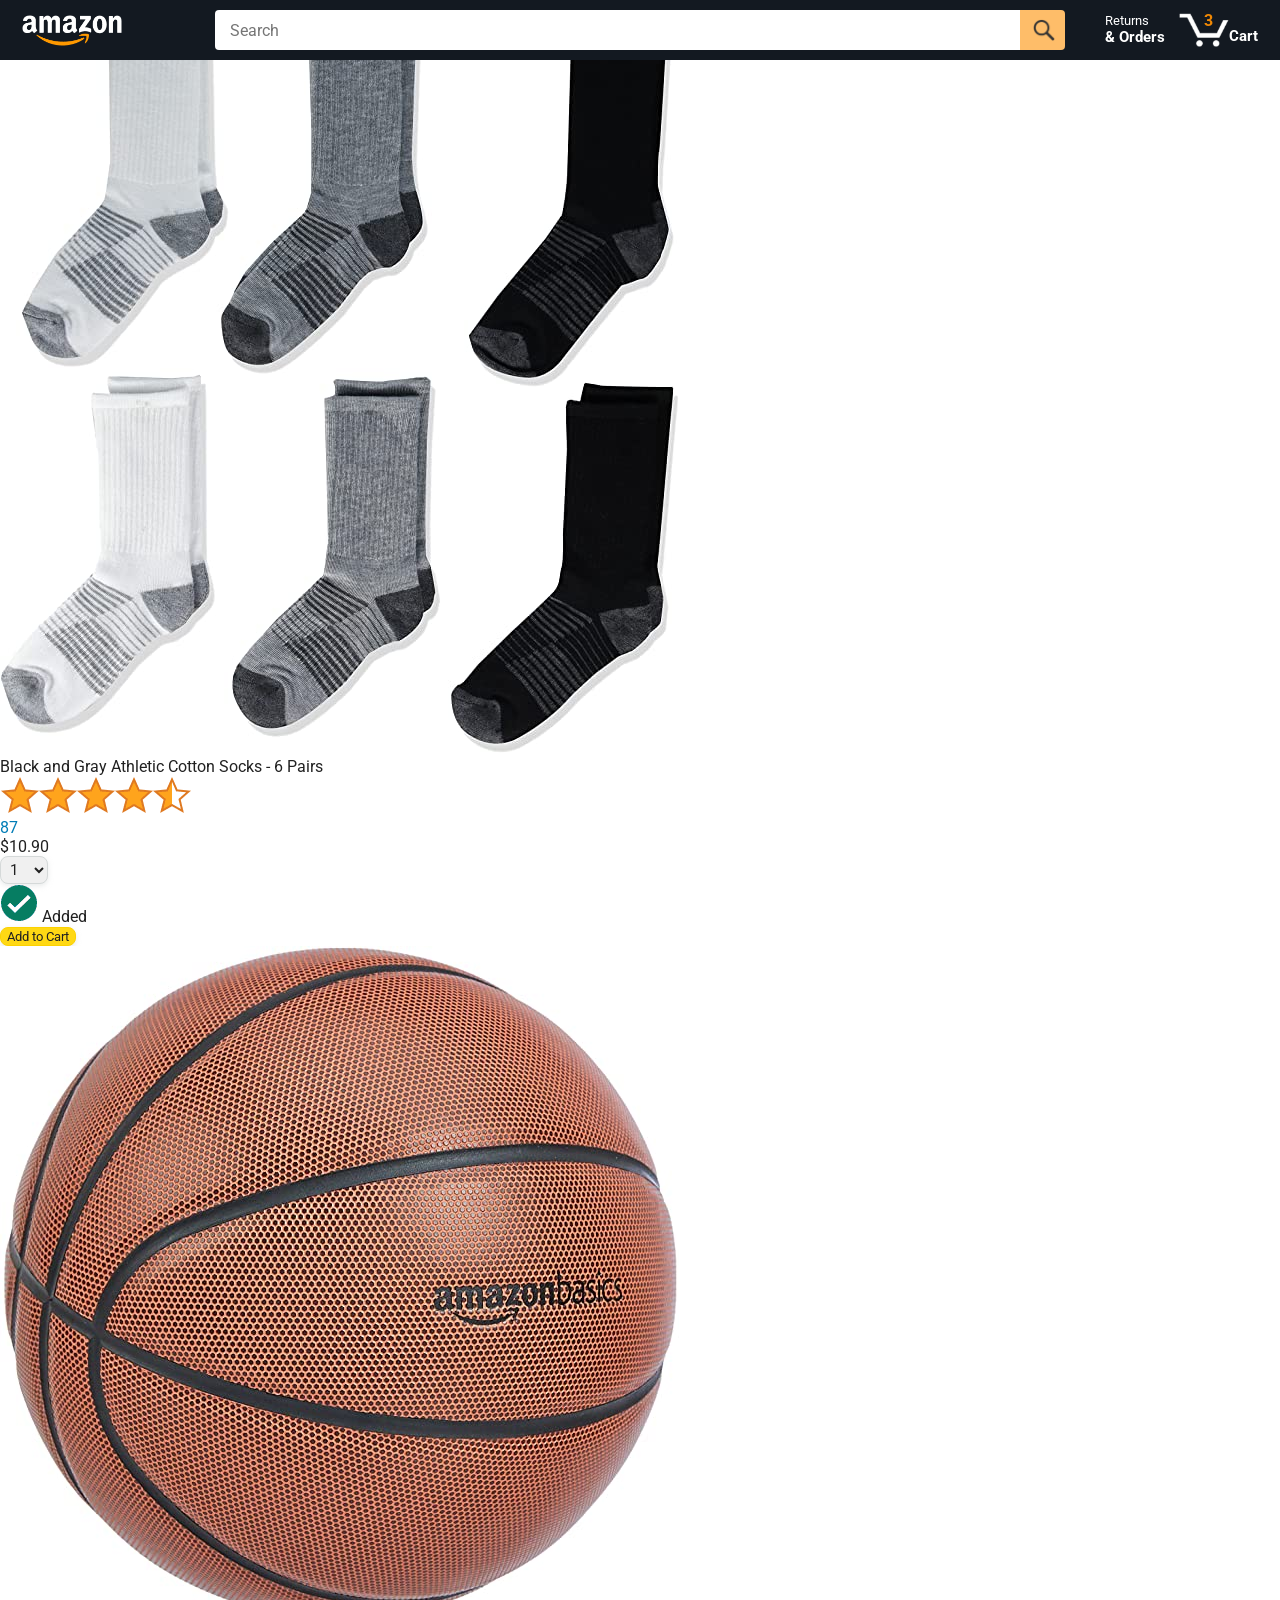
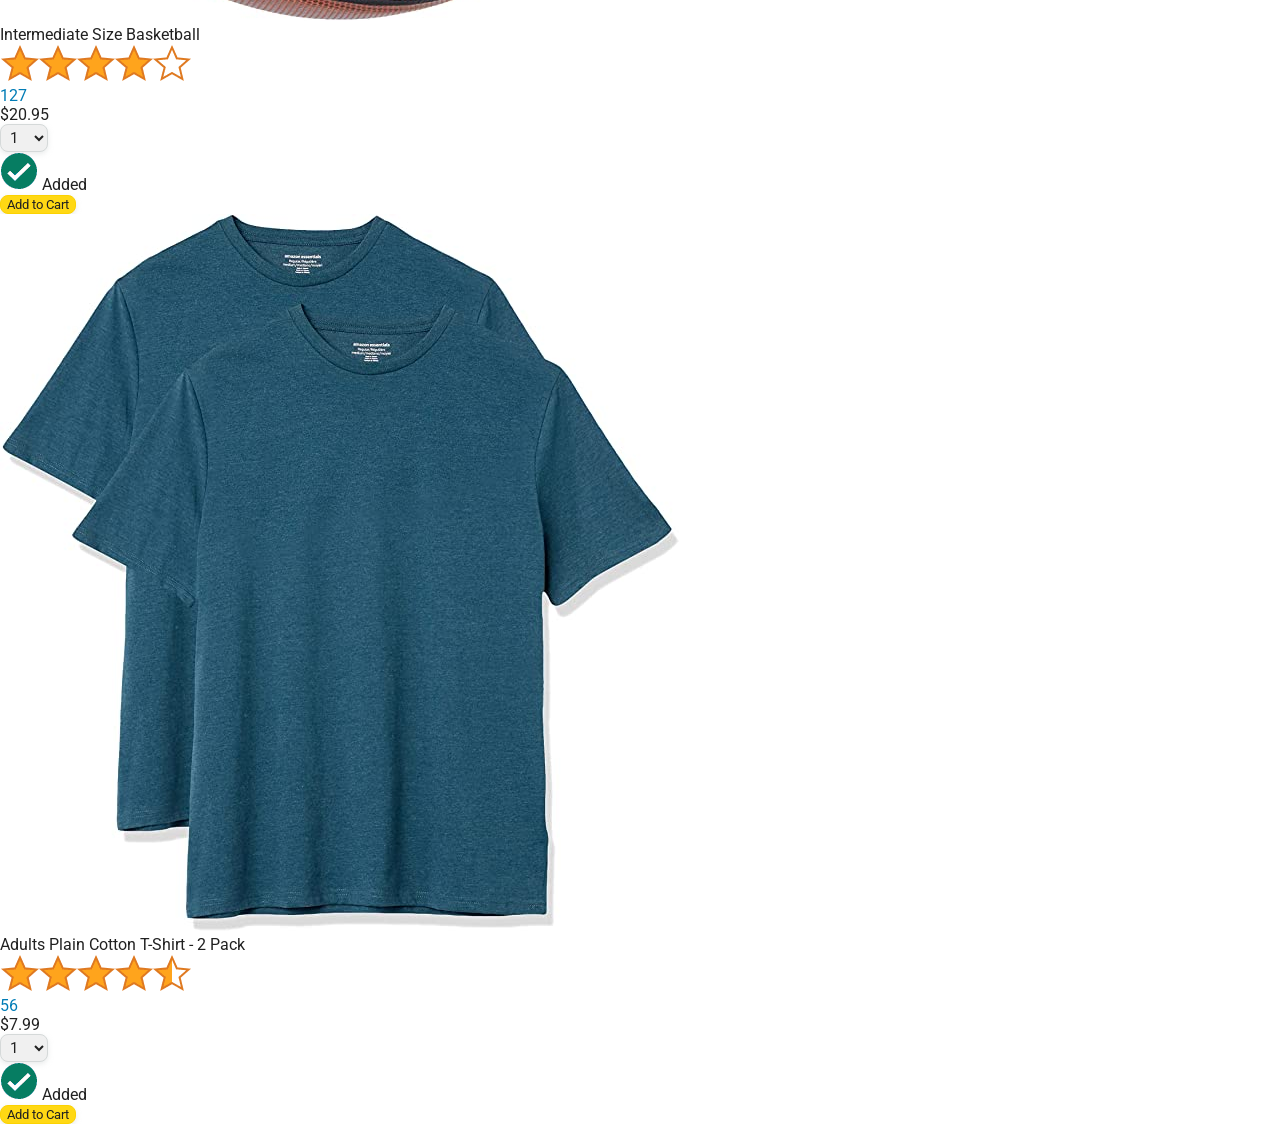
==== amazon.html @ d8687e3d "Add the starting files" ====
<!DOCTYPE html>
<html>
  <head>
    <title>Amazon Project</title>

    <!-- This code is needed for responsive design to work.
      (Responsive design = make the website look good on
      smaller screen sizes like a phone or a tablet). -->
    <meta name="viewport" content="width=device-width, initial-scale=1">

    <!-- Load a font called Roboto from Google Fonts. -->
    <link rel="preconnect" href="https://fonts.googleapis.com">
    <link rel="preconnect" href="https://fonts.gstatic.com" crossorigin>
    <link href="https://fonts.googleapis.com/css2?family=Roboto:wght@400;500;700&display=swap" rel="stylesheet">

    <!-- Here are the CSS files for this page. -->
    <link rel="stylesheet" href="styles/shared/general.css">
    <link rel="stylesheet" href="styles/shared/amazon-header.css">
    <link rel="stylesheet" href="styles/pages/amazon.css">
  </head>
  <body>
    <div class="amazon-header">
      <div class="amazon-header-left-section">
        <a href="amazon.html" class="header-link">
          <img class="amazon-logo"
            src="images/amazon-logo-white.png">
          <img class="amazon-mobile-logo"
            src="images/amazon-mobile-logo-white.png">
        </a>
      </div>

      <div class="amazon-header-middle-section">
        <input class="search-bar" type="text" placeholder="Search">

        <button class="search-button">
          <img class="search-icon" src="images/icons/search-icon.png">
        </button>
      </div>

      <div class="amazon-header-right-section">
        <a class="orders-link header-link" href="orders.html">
          <span class="returns-text">Returns</span>
          <span class="orders-text">& Orders</span>
        </a>

        <a class="cart-link header-link" href="checkout.html">
          <img class="cart-icon" src="images/icons/cart-icon.png">
          <div class="cart-quantity">3</div>
          <div class="cart-text">Cart</div>
        </a>
      </div>
    </div>
    
    <div class="main">
      <div class="products-grid">
        <div class="product-container">
          <div class="product-image-container">
            <img class="product-image"
              src="images/products/athletic-cotton-socks-6-pairs.jpg">
          </div>

          <div class="product-name limit-text-to-2-lines">
            Black and Gray Athletic Cotton Socks - 6 Pairs
          </div>

          <div class="product-rating-container">
            <img class="product-rating-stars"
              src="images/ratings/rating-45.png">
            <div class="product-rating-count link-primary">
              87
            </div>
          </div>

          <div class="product-price">
            $10.90
          </div>

          <div class="product-quantity-container">
            <select>
              <option selected value="1">1</option>
              <option value="2">2</option>
              <option value="3">3</option>
              <option value="4">4</option>
              <option value="5">5</option>
              <option value="6">6</option>
              <option value="7">7</option>
              <option value="8">8</option>
              <option value="9">9</option>
              <option value="10">10</option>
            </select>
          </div>

          <div class="product-spacer"></div>

          <div class="added-to-cart">
            <img src="images/icons/checkmark.png">
            Added
          </div>

          <button class="add-to-cart-button button-primary">
            Add to Cart
          </button>
        </div>

        <div class="product-container">
          <div class="product-image-container">
            <img class="product-image"
              src="images/products/intermediate-composite-basketball.jpg">
          </div>

          <div class="product-name limit-text-to-2-lines">
            Intermediate Size Basketball
          </div>

          <div class="product-rating-container">
            <img class="product-rating-stars"
              src="images/ratings/rating-40.png">
            <div class="product-rating-count link-primary">
              127
            </div>
          </div>

          <div class="product-price">
            $20.95
          </div>

          <div class="product-quantity-container">
            <select>
              <option selected value="1">1</option>
              <option value="2">2</option>
              <option value="3">3</option>
              <option value="4">4</option>
              <option value="5">5</option>
              <option value="6">6</option>
              <option value="7">7</option>
              <option value="8">8</option>
              <option value="9">9</option>
              <option value="10">10</option>
            </select>
          </div>

          <div class="product-spacer"></div>

          <div class="added-to-cart">
            <img src="images/icons/checkmark.png">
            Added
          </div>

          <button class="add-to-cart-button button-primary">
            Add to Cart
          </button>
        </div>

        <div class="product-container">
          <div class="product-image-container">
            <img class="product-image"
              src="images/products/adults-plain-cotton-tshirt-2-pack-teal.jpg">
          </div>

          <div class="product-name limit-text-to-2-lines">
            Adults Plain Cotton T-Shirt - 2 Pack
          </div>

          <div class="product-rating-container">
            <img class="product-rating-stars"
              src="images/ratings/rating-45.png">
            <div class="product-rating-count link-primary">
              56
            </div>
          </div>

          <div class="product-price">
            $7.99
          </div>

          <div class="product-quantity-container">
            <select>
              <option selected value="1">1</option>
              <option value="2">2</option>
              <option value="3">3</option>
              <option value="4">4</option>
              <option value="5">5</option>
              <option value="6">6</option>
              <option value="7">7</option>
              <option value="8">8</option>
              <option value="9">9</option>
              <option value="10">10</option>
            </select>
          </div>

          <div class="product-spacer"></div>

          <div class="added-to-cart">
            <img src="images/icons/checkmark.png">
            Added
          </div>

          <button class="add-to-cart-button button-primary">
            Add to Cart
          </button>
        </div>
      </div>
    </div>
  </body>
</html>
---- styles/shared/general.css ----
body {
  font-family: Roboto, Arial;
  color: rgb(33, 33, 33);
  /* The <body> element has a default margin of 8px
     on all sides. This removes the default margins. */
  margin: 0;
}

/* <p> elements have a default margin on the top
   and bottom. This removes the default margins. */
p {
  margin: 0;
}

button {
  cursor: pointer;
}

select {
  cursor: pointer;
}

input, select, button {
  font-family: Roboto, Arial;
}

.button-primary {
  color: rgb(33, 33, 33);
  background-color: rgb(255, 216, 20);
  border: 1px solid rgb(252, 210, 0);
  border-radius: 8px;
  cursor: pointer;
  box-shadow: 0 2px 5px rgba(213, 217, 217, 0.5);
}

.button-primary:hover {
  background-color: rgb(247, 202, 0);
  border: 1px solid rgb(242, 194, 0);
}

.button-primary:active {
  background: rgb(255, 216, 20);
  border-color: rgb(252, 210, 0);
  box-shadow: none;
}

.button-secondary {
  color: rgb(33, 33, 33);
  background: white;
  border: 1px solid rgb(213, 217, 217);
  border-radius: 8px;
  cursor: pointer;
  box-shadow: 0 2px 5px rgba(213, 217, 217, 0.5);
}

.button-secondary:hover {
  background-color: rgb(247, 250, 250);
}

.button-secondary:active {
  background-color: rgb(237, 253, 255);
  box-shadow: none;
}

/* These styles will limit text to 2 lines. Anything
   beyond 2 lines will be replaced with "..."
   You can find this code by using an A.I. tool or by
   searching in Google.
   https://css-tricks.com/almanac/properties/l/line-clamp/ */
.limit-text-to-2-lines {
  display: -webkit-box;
  -webkit-line-clamp: 2;
  -webkit-box-orient: vertical;
  overflow: hidden;
}

.link-primary {
  color: rgb(1, 124, 182);
  cursor: pointer;
}

.link-primary:hover {
  color: rgb(196, 80, 0);
}

/* Styles for dropdown selectors. */
select {
  color: rgb(33, 33, 33);
  background-color: rgb(240, 240, 240);
  border: 1px solid rgb(213, 217, 217);
  border-radius: 8px;
  padding: 3px 5px;
  font-size: 15px;
  cursor: pointer;
  box-shadow: 0 2px 5px rgba(213, 217, 217, 0.5);
}

select:focus,
input:focus {
  outline: 2px solid rgb(255, 153, 0);
}
---- styles/shared/amazon-header.css ----
.amazon-header {
  background-color: rgb(19, 25, 33);
  color: white;
  padding-left: 15px;
  padding-right: 15px;

  display: flex;
  align-items: center;
  justify-content: space-between;

  position: fixed;
  top: 0;
  left: 0;
  right: 0;
  height: 60px;
}

.amazon-header-left-section {
  width: 180px;
}

@media (max-width: 800px) {
  .amazon-header-left-section {
    width: unset;
  }
}

.header-link {
  display: inline-block;
  padding: 6px;
  border-radius: 2px;
  cursor: pointer;
  text-decoration: none;
  border: 1px solid rgba(0, 0, 0, 0);
}

.header-link:hover {
  border: 1px solid white;
}

.amazon-logo {
  width: 100px;
  margin-top: 5px;
}

.amazon-mobile-logo {
  display: none;
}

@media (max-width: 575px) {
  .amazon-logo {
    display: none;
  }

  .amazon-mobile-logo {
    display: block;
    height: 35px;
    margin-top: 5px;
  }
}

.amazon-header-middle-section {
  flex: 1;
  max-width: 850px;
  margin-left: 10px;
  margin-right: 10px;
  display: flex;
}

.search-bar {
  flex: 1;
  width: 0;
  font-size: 16px;
  height: 38px;
  padding-left: 15px;
  border: none;
  border-top-left-radius: 4px;
  border-bottom-left-radius: 4px;
  border-top-right-radius: 0;
  border-bottom-right-radius: 0;
}

.search-button {
  background-color: rgb(254, 189, 105);
  border: none;
  width: 45px;
  height: 40px;
  border-top-right-radius: 4px;
  border-bottom-right-radius: 4px;
  flex-shrink: 0;
}

.search-icon {
  height: 22px;
  margin-left: 2px;
  margin-top: 3px;
}

.amazon-header-right-section {
  width: 180px;
  flex-shrink: 0;
  display: flex;
  justify-content: end;
}

.orders-link {
  color: white;
}

.returns-text {
  display: block;
  font-size: 13px;
}

.orders-text {
  display: block;
  font-size: 15px;
  font-weight: 700;
}

.cart-link {
  color: white;
  display: flex;
  align-items: center;
  position: relative;
}

.cart-icon {
  width: 50px;
}

.cart-text {
  margin-top: 12px;
  font-size: 15px;
  font-weight: 700;
}

.cart-quantity {
  color: rgb(240, 136, 4);
  font-size: 16px;
  font-weight: 700;

  position: absolute;
  top: 4px;
  left: 22px;
  
  width: 26px;
  text-align: center;
}
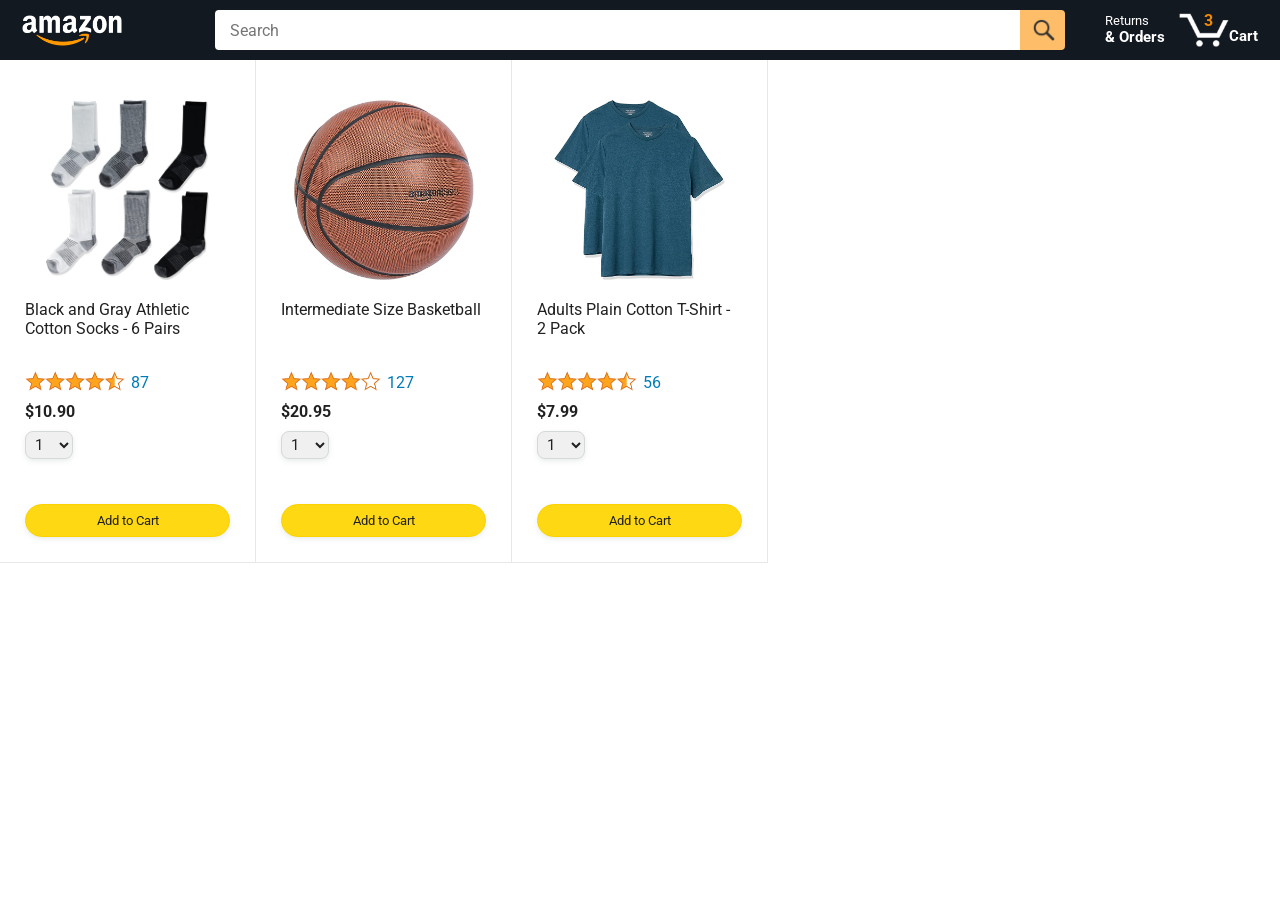
==== commit 3e041e2c: "Generate HTML with Javascript" ====
--- a/amazon.html
+++ b/amazon.html
@@ -1,8 +1,8 @@
 <!DOCTYPE html>
-<html>
+<html lang="en">
   <head>
     <title>Amazon Project</title>
-
+    <meta charset="UTF-8">
     <!-- This code is needed for responsive design to work.
       (Responsive design = make the website look good on
       smaller screen sizes like a phone or a tablet). -->
@@ -52,154 +52,11 @@
     </div>
     
     <div class="main">
-      <div class="products-grid">
-        <div class="product-container">
-          <div class="product-image-container">
-            <img class="product-image"
-              src="images/products/athletic-cotton-socks-6-pairs.jpg">
-          </div>
-
-          <div class="product-name limit-text-to-2-lines">
-            Black and Gray Athletic Cotton Socks - 6 Pairs
-          </div>
-
-          <div class="product-rating-container">
-            <img class="product-rating-stars"
-              src="images/ratings/rating-45.png">
-            <div class="product-rating-count link-primary">
-              87
-            </div>
-          </div>
-
-          <div class="product-price">
-            $10.90
-          </div>
-
-          <div class="product-quantity-container">
-            <select>
-              <option selected value="1">1</option>
-              <option value="2">2</option>
-              <option value="3">3</option>
-              <option value="4">4</option>
-              <option value="5">5</option>
-              <option value="6">6</option>
-              <option value="7">7</option>
-              <option value="8">8</option>
-              <option value="9">9</option>
-              <option value="10">10</option>
-            </select>
-          </div>
-
-          <div class="product-spacer"></div>
-
-          <div class="added-to-cart">
-            <img src="images/icons/checkmark.png">
-            Added
-          </div>
-
-          <button class="add-to-cart-button button-primary">
-            Add to Cart
-          </button>
-        </div>
-
-        <div class="product-container">
-          <div class="product-image-container">
-            <img class="product-image"
-              src="images/products/intermediate-composite-basketball.jpg">
-          </div>
-
-          <div class="product-name limit-text-to-2-lines">
-            Intermediate Size Basketball
-          </div>
-
-          <div class="product-rating-container">
-            <img class="product-rating-stars"
-              src="images/ratings/rating-40.png">
-            <div class="product-rating-count link-primary">
-              127
-            </div>
-          </div>
-
-          <div class="product-price">
-            $20.95
-          </div>
-
-          <div class="product-quantity-container">
-            <select>
-              <option selected value="1">1</option>
-              <option value="2">2</option>
-              <option value="3">3</option>
-              <option value="4">4</option>
-              <option value="5">5</option>
-              <option value="6">6</option>
-              <option value="7">7</option>
-              <option value="8">8</option>
-              <option value="9">9</option>
-              <option value="10">10</option>
-            </select>
-          </div>
-
-          <div class="product-spacer"></div>
-
-          <div class="added-to-cart">
-            <img src="images/icons/checkmark.png">
-            Added
-          </div>
-
-          <button class="add-to-cart-button button-primary">
-            Add to Cart
-          </button>
-        </div>
-
-        <div class="product-container">
-          <div class="product-image-container">
-            <img class="product-image"
-              src="images/products/adults-plain-cotton-tshirt-2-pack-teal.jpg">
-          </div>
-
-          <div class="product-name limit-text-to-2-lines">
-            Adults Plain Cotton T-Shirt - 2 Pack
-          </div>
-
-          <div class="product-rating-container">
-            <img class="product-rating-stars"
-              src="images/ratings/rating-45.png">
-            <div class="product-rating-count link-primary">
-              56
-            </div>
-          </div>
-
-          <div class="product-price">
-            $7.99
-          </div>
-
-          <div class="product-quantity-container">
-            <select>
-              <option selected value="1">1</option>
-              <option value="2">2</option>
-              <option value="3">3</option>
-              <option value="4">4</option>
-              <option value="5">5</option>
-              <option value="6">6</option>
-              <option value="7">7</option>
-              <option value="8">8</option>
-              <option value="9">9</option>
-              <option value="10">10</option>
-            </select>
-          </div>
-
-          <div class="product-spacer"></div>
-
-          <div class="added-to-cart">
-            <img src="images/icons/checkmark.png">
-            Added
-          </div>
-
-          <button class="add-to-cart-button button-primary">
-            Add to Cart
-          </button>
-        </div>
+      <div class="products-grid js-products-grid">
+        
       </div>
     </div>
-  </body>
+
+    <script src="scripts/amazon.js"></script>
+  </body>  
 </html>
--- a/styles/pages/amazon.css
+++ b/styles/pages/amazon.css
@@ -0,0 +1,156 @@
+.main {
+  margin-top: 60px;
+}
+
+.products-grid {
+  display: grid;
+
+  /* - In CSS Grid, 1fr means a column will take up the
+       remaining space in the grid.
+     - If we write 1fr 1fr ... 1fr; 8 times, this will
+       divide the grid into 8 columns, each taking up an
+       equal amount of the space.
+     - repeat(8, 1fr); is a shortcut for repeating "1fr"
+       8 times (instead of typing out "1fr" 8 times).
+       repeat(...) is a special property that works with
+       display: grid; */
+  grid-template-columns: repeat(8, 1fr);
+}
+
+/* @media is used to create responsive design (making the
+   website look good on any screen size). This @media
+   means when the screen width is 2000px or less, we
+   will divide the grid into 7 columns instead of 8. */
+@media (max-width: 2000px) {
+  .products-grid {
+    grid-template-columns: repeat(7, 1fr);
+  }
+}
+
+/* This @media means when the screen width is 1600px or
+   less, we will divide the grid into 6 columns. */
+@media (max-width: 1600px) {
+  .products-grid {
+    grid-template-columns: repeat(6, 1fr);
+  }
+}
+
+@media (max-width: 1300px) {
+  .products-grid {
+    grid-template-columns: repeat(5, 1fr);
+  }
+}
+
+@media (max-width: 1000px) {
+  .products-grid {
+    grid-template-columns: repeat(4, 1fr);
+  }
+}
+
+@media (max-width: 800px) {
+  .products-grid {
+    grid-template-columns: repeat(3, 1fr);
+  }
+}
+
+@media (max-width: 575px) {
+  .products-grid {
+    grid-template-columns: repeat(2, 1fr);
+  }
+}
+
+@media (max-width: 450px) {
+  .products-grid {
+    grid-template-columns: 1fr;
+  }
+}
+
+.product-container {
+  padding-top: 40px;
+  padding-bottom: 25px;
+  padding-left: 25px;
+  padding-right: 25px;
+
+  border-right: 1px solid rgb(231, 231, 231);
+  border-bottom: 1px solid rgb(231, 231, 231);
+
+  display: flex;
+  flex-direction: column;
+}
+
+.product-image-container {
+  display: flex;
+  justify-content: center;
+  align-items: center;
+
+  height: 180px;
+  margin-bottom: 20px;
+}
+
+.product-image {
+  /* Images will overflow their container by default. To
+    prevent this, we set max-width and max-height to 100%
+    so they stay inside their container. */
+  max-width: 100%;
+  max-height: 100%;
+}
+
+.product-name {
+  height: 60px;
+  margin-bottom: 10px;
+}
+
+.product-rating-container {
+  display: flex;
+  align-items: center;
+  margin-bottom: 10px;
+}
+
+.product-rating-stars {
+  width: 100px;
+  margin-right: 6px;
+}
+
+.product-rating-count {
+  color: rgb(1, 124, 182);
+  cursor: pointer;
+  margin-top: 3px;
+}
+
+.product-price {
+  font-weight: 700;
+  margin-bottom: 10px;
+}
+
+.product-quantity-container {
+  margin-bottom: 17px;
+}
+
+.product-spacer {
+  flex: 1;
+}
+
+.added-to-cart {
+  color: rgb(6, 125, 98);
+  font-size: 16px;
+
+  display: flex;
+  align-items: center;
+  margin-bottom: 8px;
+
+  /* At first, the "Added to cart" message will
+     be invisible. Use JavaScript to change the
+     opacity and make it visible. */
+  opacity: 0;
+}
+
+.added-to-cart img {
+  height: 20px;
+  margin-right: 5px;
+}
+
+.add-to-cart-button {
+  width: 100%;
+  padding: 8px;
+  border-radius: 50px;
+}
